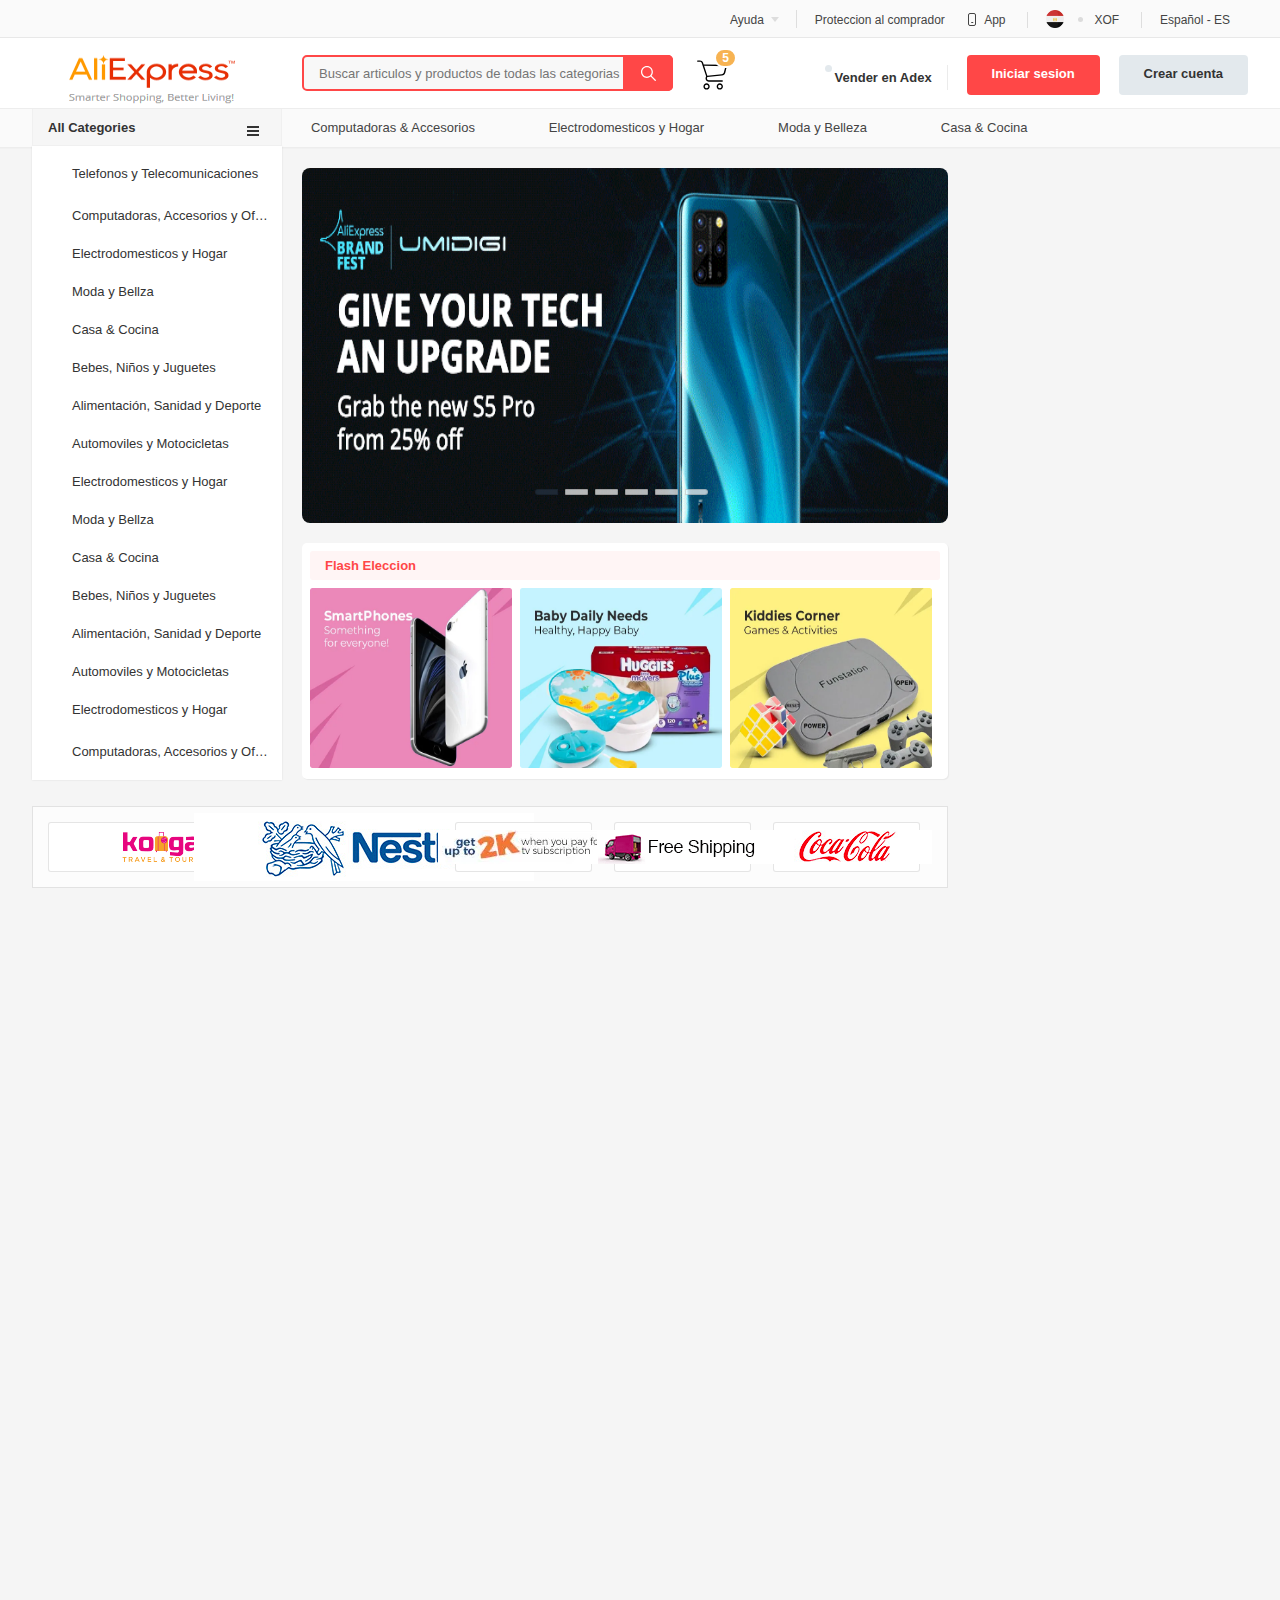
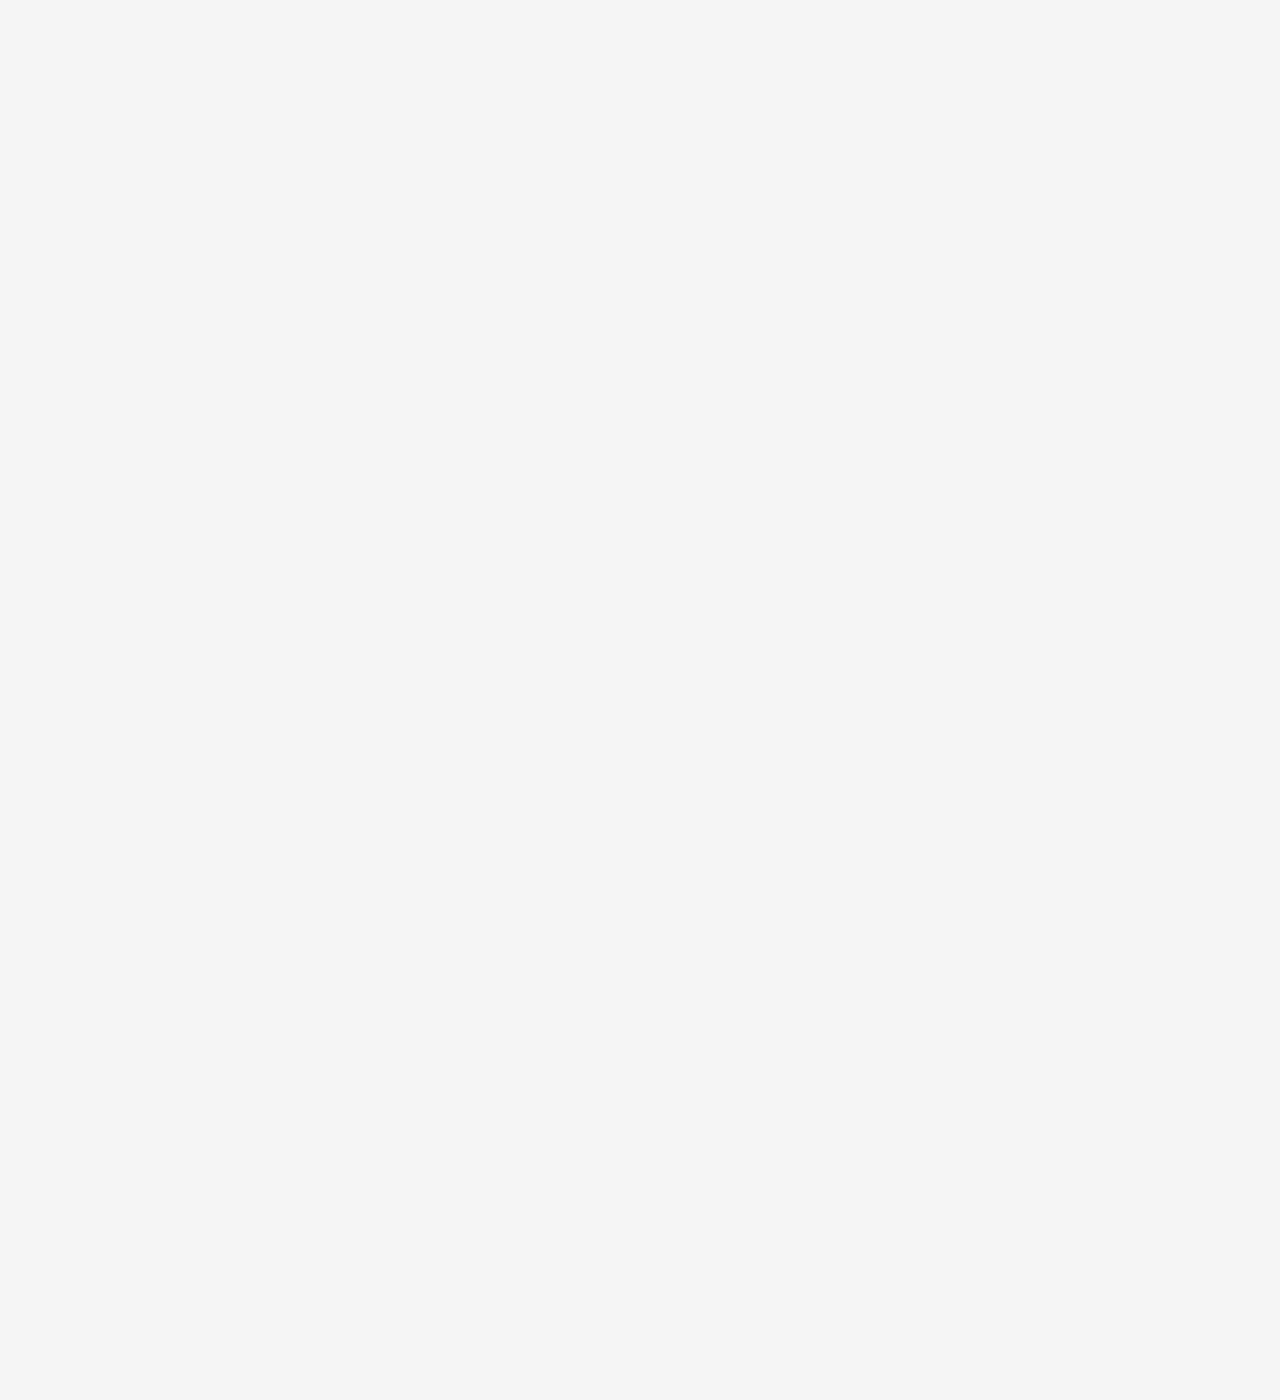
==== index.html @ 58e3383e "version 1.0" ====
<!DOCTYPE html>
<html lang="es">
<head>
    <meta charset="UTF-8">
    <meta name="viewport" content="width=device-width, initial-scale=1.0">
    <title>Compra Telefonos, electrodomesticos, Moda desde casa | Adex online shopping</title>
    <link rel="shortcut icon" href="img/logo_nav.png" type="image/x-icon">
    <link rel="stylesheet" href="index.css">
    <link rel="stylesheet" href="css/header.css">
</head>
<body>
    <div class="secHead">
        <div class="topPub">
            <a href="#"><img src="img/ads.webp" alt=""></a>
        </div>
        <header>
            <div class="headerTop">
                <div class="wrapper">
                    <ul class="itemList">
                        <li class="ouner" id="help"><!--<a href="#" id="sell">Vender en Aldex</a>--><a href="#" class="help">Ayuda</a>
                            <div class="wrap-help">
                                <ul>
                                    <a href="#">Atencion al cliente</a>
                                    <a href="#">Preguntas</a>
                                </ul>
                            </div>
                        </li>
                        <li class="ouner none">
                            <a href="#" class="item">Proteccion al comprador</a>
                            <a href="#" class="item"><span class="glyph-phone"></span>App</a>
                        </li>
                        <li class="ouner country"><img src="img/flag/egypt.png" class="flag" alt=""><span class="spt"></span><span class="spa">XOF</span>
                            <div class="wrap-devise">
                                <form action="">
                                    <div class="input-group">
                                        <label for="country">Comprar para</label>
                                        <div class="input">Egipto</div>
                                        
                                    </div>
                                    <div class="input-group">
                                        <label for="country">Divisa</label>
                                        <div class="input">XAF - CFA Franco CEMA</div>
                                        <div class="scroll-content">
                                            <input type="text" placeholder="Buscar">
                                            <ul>
                                                <li>USD (Dollar)</li>
                                                <li>EUR (Euro)</li>
                                                <li>XAF (CFA Franco CEMAC)</li>
                                                <li>XOF (CFA Franco BCEAO)</li>
                                                <li>NYA (Nayra)</li>
                                                <li>GBP (Libras)</li>
                                                <li>YEN (Yennes)</li>
                                                <li>RUB (Rublos)</li>
                                            </ul>
                                        </div>
                                    </div>
                                    <div class="input-group">
                                        <input type="submit" id="Guardar">
                                    </div>
                                </form>
                            </div>
                        </li>
                        <li class="ouner lang-show">Español - ES
                            <div class="wrap-lang">
                                <h3>Cambiar idioma</h3>
                                <ul>
                                    <li class="active"><span class="radio"></span>Español - ES</li>
                                    <li><span class="radio"></span>Français - FR</li>
                                    <li><span class="radio"></span>Português - PT</li>
                                    <li><span class="radio"></span>English - EN</li>
                                </ul>
                                <p><a href="#">No encuentro mi idioma</a></p>
                            </div>
                        </li>
                        <div class="cap-lang"></div>
                    </ul>
                </div>
            </div>
            <div class="headerContent">
                <div class="wrapper">
                    <div class="flex">
                        <div class="logotipo"><a href="#"><img src="img/aliexpress.PNG" alt=""></a></div>
                        <div class="searchBar">
                            <div class="input-group">
                                <input type="text" placeholder="Buscar articulos y productos de todas las categorias">

                                <span class="label">
                                    <svg xmlns="http://www.w3.org/2000/svg" viewBox="0 0 511.999 511.999">
                                        <path fill="rgb(255,255,255)" d="M508.874,478.708L360.142,329.976c28.21-34.827,45.191-79.103,45.191-127.309c0-111.75-90.917-202.667-202.667-202.667
                                            S0,90.917,0,202.667s90.917,202.667,202.667,202.667c48.206,0,92.482-16.982,127.309-45.191l148.732,148.732
                                            c4.167,4.165,10.919,4.165,15.086,0l15.081-15.082C513.04,489.627,513.04,482.873,508.874,478.708z M202.667,362.667
                                            c-88.229,0-160-71.771-160-160s71.771-160,160-160s160,71.771,160,160S290.896,362.667,202.667,362.667z"/>
                                    </svg>
                                </span>
                            </div>
                        </div>
                        <div class="buttons">
                            <a href="#" id="carrito">
                                <span class="badge"><span>5</span></span>
                                <svg xmlns="http://www.w3.org/2000/svg" viewBox="0 0 450.391 450.391">
                                    <path d="M143.673,350.322c-25.969,0-47.02,21.052-47.02,47.02c0,25.969,21.052,47.02,47.02,47.02
                                        c25.969,0,47.02-21.052,47.02-47.02C190.694,371.374,169.642,350.322,143.673,350.322z M143.673,423.465
                                        c-14.427,0-26.122-11.695-26.122-26.122c0-14.427,11.695-26.122,26.122-26.122c14.427,0,26.122,11.695,26.122,26.122
                                        C169.796,411.77,158.1,423.465,143.673,423.465z"/>
                                    <path d="M342.204,350.322c-25.969,0-47.02,21.052-47.02,47.02c0,25.969,21.052,47.02,47.02,47.02s47.02-21.052,47.02-47.02
                                        C389.224,371.374,368.173,350.322,342.204,350.322z M342.204,423.465c-14.427,0-26.122-11.695-26.122-26.122
                                        c0-14.427,11.695-26.122,26.122-26.122s26.122,11.695,26.122,26.122C368.327,411.77,356.631,423.465,342.204,423.465z"/>
                                    <path d="M448.261,76.037c-2.176-2.377-5.153-3.865-8.359-4.18L99.788,67.155L90.384,38.42
                                        C83.759,19.211,65.771,6.243,45.453,6.028H10.449C4.678,6.028,0,10.706,0,16.477s4.678,10.449,10.449,10.449h35.004
                                        c11.361,0.251,21.365,7.546,25.078,18.286l66.351,200.098l-5.224,12.016c-5.827,15.026-4.077,31.938,4.702,45.453
                                        c8.695,13.274,23.323,21.466,39.184,21.943h203.233c5.771,0,10.449-4.678,10.449-10.449c0-5.771-4.678-10.449-10.449-10.449
                                        H175.543c-8.957-0.224-17.202-4.936-21.943-12.539c-4.688-7.51-5.651-16.762-2.612-25.078l4.18-9.404l219.951-22.988
                                        c24.16-2.661,44.034-20.233,49.633-43.886l25.078-105.012C450.96,81.893,450.36,78.492,448.261,76.037z M404.376,185.228
                                        c-3.392,15.226-16.319,26.457-31.869,27.69l-217.339,22.465L106.58,88.053l320.261,4.702L404.376,185.228z"/>
                                </svg>
                            </a>
                            <ul>
                                <a href="#" id="deseos">Vender en Adex</a>
                                <a href="#" id="loggin">Iniciar sesion</a>
                                <a href="#" id="signup">Crear cuenta</a>
                            </ul>
                        </div>
                    </div>
                </div>
            </div>
            <div class="headerBottom">
                <div class="wrapper">
                    <ul>
                        <li>XXX</li>
                        <li>Computadoras & Accesorios</li>
                        <li>Electrodomesticos y Hogar</li>
                        <li>Moda y Belleza</li>
                        <li>Casa & Cocina</li>
                        <li>Alimentación, Sanidad y Deporte</li>
                    </ul>
                </div>
            </div>
        </header>
        <section class="all-wrap">
            <div class="wrapper">
                <div class="flex">
                    <div class="menu-cat">
                        <h3>All Categories</h3>
                        <ul>
                            <li><a href="#">Telefonos y Telecomunicaciones</a></li>
                            <li><a href="#">Computadoras, Accesorios y Oficina</a></li>
                            <li><a href="#">Electrodomesticos y Hogar</a></li>
                            <li><a href="#">Moda y Bellza</a></li>
                            <li><a href="#">Casa & Cocina</a></li>
                            <li><a href="#">Bebes, Niños y Juguetes</a></li>
                            <li><a href="#">Alimentación, Sanidad y Deporte</a></li>
                            <li><a href="#">Automoviles y Motocicletas</a></li>
                            <li><a href="#">Electrodomesticos y Hogar</a></li>
                            <li><a href="#">Moda y Bellza</a></li>
                            <li><a href="#">Casa & Cocina</a></li>
                            <li><a href="#">Bebes, Niños y Juguetes</a></li>
                            <li><a href="#">Alimentación, Sanidad y Deporte</a></li>
                            <li><a href="#">Automoviles y Motocicletas</a></li>
                            <li><a href="#">Electrodomesticos y Hogar</a></li>
                            <li><a href="#">Computadoras, Accesorios y Oficina</a></li>
                        </ul>
                    </div>
                    <div class="badCent">
                        <div class="bgImage"><div class="pointers" id=pointers><div id="cursores"><span class="active"></span><span></span><span></span><span></span></div></div><img id="imgsSlide" src="img/puma.webp" alt="">
                            <span class="prevShow">
                                <svg height="79" viewBox="0 0 79 79" width="79"><defs><circle cx="28.5" cy="28.5" id="b" r="28.5"></circle><filter filterUnits="objectBoundingBox" height="161.4%" id="a" width="161.4%" x="-30.7%" y="-27.2%"><feOffset dy="2" in="SourceAlpha" result="shadowOffsetOuter1"></feOffset><feGaussianBlur in="shadowOffsetOuter1" result="shadowBlurOuter1" stdDeviation="5.5"></feGaussianBlur><feColorMatrix in="shadowBlurOuter1" values="0 0 0 0 0 0 0 0 0 0 0 0 0 0 0 0 0 0 0.238337862 0"></feColorMatrix></filter></defs><g fill="none" fill-rule="evenodd"><g transform="matrix(-1 0 0 1 68 9)"><use fill="rgba(0,0,0,.4)" filter="url(#a)" xlink:href="#b"></use><use fill="rgba(255,255,255,.75)" xlink:href="#b"></use></g><path d="M42.326 46.316a.668.668 0 0 0 0-.9L34.92 37.51l7.406-7.924a.668.668 0 0 0 0-.899.568.568 0 0 0-.84 0l-7.812 8.358a.671.671 0 0 0 0 .9l7.812 8.356a.556.556 0 0 0 .84.016z" fill="#7E859B" fill-rule="nonzero" stroke="#7E859B" stroke-width="3"></path></g></svg>
                            </span>
                            <span class="nextShow">
                                <svg height="79" viewBox="0 0 79 79" width="79"><defs><circle cx="28.5" cy="28.5" r="28.5"></circle><filter filterUnits="objectBoundingBox" height="161.4%" width="161.4%" x="-30.7%" y="-27.2%"><feOffset dy="2" in="SourceAlpha" result="shadowOffsetOuter1"></feOffset><feGaussianBlur in="shadowOffsetOuter1" result="shadowBlurOuter1" stdDeviation="5.5"></feGaussianBlur><feColorMatrix in="shadowBlurOuter1" values="0 0 0 0 0 0 0 0 0 0 0 0 0 0 0 0 0 0 0.238337862 0"></feColorMatrix></filter></defs><g fill="none" fill-rule="evenodd"><g transform="translate(11 9)"><use fill="rgba(0,0,0,.4)" filter="url(#a)" xlink:href="#b"></use><use fill="rgba(255,255,255,.75)" xlink:href="#b"></use></g><path d="M36.674 46.316a.668.668 0 0 1 0-.9l7.406-7.907-7.406-7.924a.668.668 0 0 1 0-.899.568.568 0 0 1 .84 0l7.812 8.358a.671.671 0 0 1 0 .9l-7.812 8.356a.556.556 0 0 1-.84.016z" fill="#7E859B" fill-rule="nonzero" stroke="#7E859B" stroke-width="3"></path></g></svg>
                            </span>
                        </div>
                        <div class="flash-cat">
                            <h3>Flash Eleccion</h3>
                            <div class="flex">
                                <div class="item">
                                    <a href="#">
                                        <img src="img/phones.webp" alt="">
                                    </a>
                                </div>
                                <div class="item">
                                    <a href="#">
                                        <img src="img/wear.webp" alt="">
                                    </a>
                                </div>
                                <div class="item">
                                    <a href="#">
                                        <img src="img/games.webp" alt="">
                                    </a>
                                </div>
                                <!-- <div class="item">
                                    <a href="#">
                                        <img src="img/fashion.webp" alt="">
                                    </a>
                                </div> -->
                            </div>
                        </div>
                    </div>
                    <div class="badRight">
                        <div class="form-login" style="display: none;">
                            <!-- <img class="ads" src="img/marketing.png" alt=""> -->
                            <!-- <svg xmlns="http://www.w3.org/2000/svg" viewBox="0 -87 463.83425 463">
                                <g transform="matrix(-1.44508, 1.76971e-16, 1.76971e-16, 1.44508, 652.494, 33.6865)">
                                    <path d="m375.835938 112.957031c-5.851563 0-11.691407.582031-17.425782 1.742188-4.324218-21.582031-18.304687-39.992188-37.933594-49.957031-19.625-9.964844-42.738281-10.382813-62.714843-1.136719-18.078125-49.796875-73.101563-75.507813-122.898438-57.429688s-75.507812 73.105469-57.429687 122.898438c-43.621094 1.378906-78.078125 37.484375-77.4257815 81.121093.6562495 43.640626 36.1835935 78.691407 79.8281255 78.761719h296c48.597656 0 88-39.398437 88-88 0-48.601562-39.402344-88-88-88zm0 0" />
                                </g>
                            </svg> -->
                            <h2>Empieza aquí! <label>Crea tu primer anuncio en Adex</label></h2>
                            <form action="">
                                <div class="input-g">
                                    <input type="text" placeholder="Coreo elect. o núm. de telf.">
                                </div>
                                <div class="input-g">
                                    <input type="submit" value="Comenzar">
                                    <svg version="1.1" id="Capa_1" xmlns="http://www.w3.org/2000/svg" viewBox="0 0 512 512">
                                        <path fill="#fff" d="M506.134,241.843c-0.006-0.006-0.011-0.013-0.018-0.019l-104.504-104c-7.829-7.791-20.492-7.762-28.285,0.068
                                            c-7.792,7.829-7.762,20.492,0.067,28.284L443.558,236H20c-11.046,0-20,8.954-20,20c0,11.046,8.954,20,20,20h423.557
                                            l-70.162,69.824c-7.829,7.792-7.859,20.455-0.067,28.284c7.793,7.831,20.457,7.858,28.285,0.068l104.504-104
                                            c0.006-0.006,0.011-0.013,0.018-0.019C513.968,262.339,513.943,249.635,506.134,241.843z"/>
                                    </svg>
                                </div>
                            
                            </form>
                        </div>
                    </div>
                </div>
                <div class="roller-brands">
                    <div class="flex">
                        <a href="#" class="item-brand"><img src="img/konga.webp" alt=""></a>
                        <a href="#" class="item-brand"><img src="img/nestle.webp" alt=""></a>
                        <a href="#" class="item-brand"><img src="img/2k.webp" alt=""></a>
                        <a href="#" class="item-brand"><img src="img/free.webp" alt=""></a>
                        <a href="#" class="item-brand"><img src="img/coca.webp" alt=""></a>
                        <!-- <a href="#" class="item-brand"><img src="img/store.webp" alt=""></a> -->
                    </div>
                </div>
            </div>
        </section>
    </div>
    <img src="img/gift.gi" alt="">

    <script src="js/slideshow.js"></script>
</body>
</html>
---- css/header.css ----
:root{
    --font: arial, sans-serif, helvetica;
    --maxW: 1440px;
    /* --pubTop: 42px; */
    --pubTop: 0px;
    --headTop: 38px;
    --principal: rgb(255, 71, 71);
    --colRight: 300px;
}
*{
    padding: 0;
    margin: 0;
    box-sizing: border-box;
}
ul,li,ol,dl{
    list-style: none;
}
a{
    text-decoration: none;
}
body{
    background: #f5f5f5;
    font-size: 14px;
    font-family: var(--font);
    height: 3000px;
}
.secHead .topPub{
    width: 100%;
    --height: var(--pubTop);
    height: var(--height);
    overflow: hidden;
    display: none;
}
.secHead .topPub img{
    width: 100%;
    height: var(--height);
}
.secHead header{
    background: #fff;
}
.wrapper{
    width: 95%;
    max-width: var(--maxW);
    margin: 0 auto;  
}
.secHead header .headerTop{
    height: var(--headTop);
    background: rgb(250,250,250);
    padding: 10px 0;
    border-bottom: 1px solid rgba(0,0,0,.07);
}
.secHead header .headerTop .itemList{
    text-align: right;
}
.secHead header .headerTop .itemList .ouner{
    padding: 1px 18px;
    border-left: 1px solid rgba(0,0,0,.11);
    font-size: 12px;
    position: relative;
    display: inline-block;
    color: #444;
    cursor: pointer;
    transition: color .2s ease;
}
.secHead header .headerTop .itemList .ouner:first-child{
    border-left: none;
}
.secHead header .headerTop .itemList .ouner #sell{
    --color: #ff0091;
    display: inline-block;
    width: 110px;
    text-align: center;
    transform: translateX(-100%);
    left: 0;
    top: -4px;
    font-size: 11px;
    border-radius: 2px;
    margin-right: 12px;
    padding: 3px 7px;
    border: 1px solid var(--color);
    color: var(--color);
    position: absolute;
    transition: all .3s ease;
}
.secHead header .headerTop .itemList .ouner #sell:hover{
    background: rgba(237, 1, 127,.1);
}
.secHead header .headerTop .itemList .ouner .help{
    position: relative;
    padding-right: 10px;
    color: #444;
}
.secHead header .headerTop .itemList .ouner#help{
    height: 38px;
}
.secHead header .headerTop .itemList .ouner#help:hover .wrap-help{
    display: inline-block;
    opacity: 1;
}
.secHead header .headerTop .itemList .ouner#help:hover .help{
    color: #ff4747;
}
.secHead header .headerTop .itemList .ouner#help:hover .help::before{
    border-top: none;
    border-bottom: 5px solid #ddd;;
}
.secHead header .headerTop .itemList .ouner .help::before{
    content:"";
    width: 0;
    height: 0;
    border-top: 5px solid #ddd;
    border-left: 4px solid transparent;
    border-right: 4px solid transparent;
    position: absolute;
    right: -5px;
    top: 4px;
}
.secHead header .headerTop .itemList .ouner.none:hover{
    color: #444;
    cursor: default;
}
.secHead header .headerTop .itemList .ouner.none .item{
    margin-right: 20px;
    position: relative;
    color: #444;
}
.secHead header .headerTop .itemList .ouner.none .item .glyph-phone{
    width: 8px;
    height: 13px;
    border: 0.5px solid #444;
    display: inline-block;
    margin-right: 8px;
    border-radius: 2px;
    position: relative;
    top: 2px;
}
.secHead header .headerTop .itemList .ouner.none .item .glyph-phone::before{
    content:"";
    display: inline-block;
    width: 1.5px;
    height: 1.5px;
    background: #444;
    position: absolute;
    left: 50%;
    transform: translateX(-50%);
    bottom: 2px;
}
.secHead header .headerTop .itemList .ouner.none .item:hover .glyph-phone{
    border-color: #ff4747;
}
.secHead header .headerTop .itemList .ouner.none .item:hover .glyph-phone::before{
    background: #ff4747;
}
.secHead header .headerTop .itemList .ouner.none .item:hover{
    color: #ff4747;
    cursor: pointer;
}
.secHead header .headerTop .itemList .ouner.none .item:last-child{
    margin-right: 0;
}
.secHead header .headerTop .itemList .ouner:hover{
    color: #ff4747;
}
.secHead header .headerTop .itemList .ouner.country{
    padding-left: 39px;
}
.secHead header .headerTop .itemList .ouner img.flag{
    height: 18px;
    position: absolute;
    left: 18px;
    top: -2px;
}
.secHead header .headerTop .itemList .ouner.country > img,
.secHead header .headerTop .itemList .ouner.country > span{
    z-index: 7;
}
.secHead header .headerTop .itemList .ouner.country > .spa{
    position: relative;
}
.secHead header .headerTop .itemList .ouner.country::before{
    content: "";
    width: 100%;
    background: #fff;
    height: 40px;
    top: -10px;
    box-shadow: -1px 0px 2px rgba(0,0,0,.06), 1px -1px 2px rgba(0,0,0,.07);
    position: absolute;
    right: 0;
    z-index: 6;
    display: none;
}
.wrap-help{
    width: 160px;
    background: #fff;
    display: inline-block;
    padding: 15px 15px;
    padding-bottom: 0;
    box-shadow: 0 0 2px rgba(0,0,0,.2);
    border-radius: 4px;
    overflow: hidden;
    position: absolute;
    text-align: left;
    left: 0;
    opacity: 0;
    display: none;
    transition: opacity .3s ease;
    z-index: 7;
    top:  29px;
    cursor: pointer;
}
.wrap-help a{
    display: block;
    margin-bottom: 18px;
    font-size: 13px;
    color: #222;
}
.wrap-help a:hover{
    color: #ff4747;
}
.secHead header .headerTop .itemList .ouner.lang-show:hover ~ .cap-lang{
    display: block;
    opacity: 1;
}
.secHead header .headerTop .itemList .ouner.lang-show:hover .wrap-lang{
    display: block;
    opacity: 1;
}
.secHead header .headerTop .itemList .ouner .wrap-devise{
    width: 240px;
    background: #fff;
    border-radius: 3px;
    box-shadow: 0 0 3px rgba(0,0,0,.2);
    text-align: left;
    position: absolute;
    cursor: default;
    padding: 15px 0;
    z-index: 5;
    right: 0;
    top: 30px;
    display: none;
}
.secHead header .headerTop .itemList .ouner .wrap-devise .input-group{
    margin: 20px 15px;
}
.secHead header .headerTop .itemList .ouner .wrap-devise .input-group label{
    display: block;
    font-size: 11px;
    font-weight: bold;
    color: #000;
    margin-bottom: 8px;
}
.secHead header .headerTop .itemList .ouner .wrap-devise .input-group .input{
    width: 100%;
    height: 33px;
    border: 1px solid #ccc;
    border-radius: 4px;
    display: flex;
    align-items: center;
    cursor: pointer;
    padding: 0 10px;
    font-size: 12px;
    color: #000;
    position: relative;
}
.secHead header .headerTop .itemList .ouner .wrap-devise .input-group .input::before{
    content:"";
    width: 0;
    height: 0;
    border-top: 5px solid rgb(227, 233, 237);
    border-left: 4px solid transparent;
    border-right: 4px solid transparent;
    position: absolute;
    right: 10px;
    transform: scale(1.1);
    top: 13px;
}
.secHead header .headerTop .itemList .ouner .wrap-devise .input-group .scroll-content{
    position: absolute;
    width: calc(100% - 30px);
    max-height: 150px;
    background: #fff;
    overflow: hidden;
    border: 1px solid #ccc;
    border-top: none;
    border-radius: 0 0 2px 2px;
    display: none;
}
.secHead header .headerTop .itemList .ouner .wrap-devise .input-group .scroll-content input{
    width: 100%;
    height: 30px;
    font-size: 12px;
    padding: 5px 10px;
    border: none;
    border-bottom: 1px solid #ccc;
}
.secHead header .headerTop .itemList .ouner
.wrap-devise .input-group .scroll-content ul{
    max-height: calc(150px - 30px);
    overflow-y: auto;
    padding: 5px 0;
}
.secHead header .headerTop .itemList .ouner
.wrap-devise .input-group .scroll-content ul li{
    color: #333;
    font-size: 12px;
    padding: 7px 8px;
    padding-bottom: 4px;
    color: #333;
    cursor: pointer;
}
.secHead header .headerTop .itemList .ouner .wrap-devise .input-group .scroll-content ul li:hover{
    color: #000;
    background: rgb(249, 249, 249);
}
.secHead header .headerTop .itemList .ouner .wrap-devise .input-group input[type=submit]{
    display: block;
    height: 34px;
    border-radius: 4px;
    font-size: 12px;
    font-weight: bold;
    border: none;
    background: var(--principal);
    width: 100%;
    color: #fff;
}
.spt{
    display: inline-block;
    margin: 0 11px;
    width: 5px;
    height: 5px;
    background: rgb(220,220,220);
    border-radius: 50%;
    position: relative;
    top: -2px;
}
.cap-lang{
    width: 100%;
    --spaces: calc(100vh - (var(--pubTop) + var(--headTop)));
    height: var(--spaces);
    position: fixed;
    top: calc(var(--pubTop) + var(--headTop));
    left: 0;
    background: rgba(0,0,0,.4);
    transition: opacity .3s ease;
    display: none;
    z-index: 4;
}
.cap-lang:hover{
    cursor: default;
}
.wrap-lang{
    width: 220px;
    background: #fff;
    padding: 20px 15px;
    border-radius: 2px;
    text-align: left;
    z-index: 5;
    position: absolute;
    margin-top: 15px;
    right: 0;
    /* transform: translateX(-100%); */
    display: none;
    transition: opacity .3s ease;
    cursor: default;
}
.wrap-lang::before{
    content:"";
    width: 120px;
    height: 20px;
    background: transparent;
    position: absolute;
    top: -20px;
    right: 0;
}
.wrap-lang h3{
    font-size: 13px;
    color: #333;
    padding-bottom: 5px;
}
.wrap-lang li{
    margin: 12px 0;
    position: relative;
    font-size: 12.6px;
    padding-left: 26px;
    transition: color .2s ease;
    cursor: pointer;
    --color: #333;
    color: var(--color);
}
.wrap-lang li:hover{
    --color: #e47911;
    text-decoration: underline;
}
.wrap-lang li::before,.wrap-lang li::after{
    content: "";
    display: inline-block;
    position: absolute;
    width: 14px;
    height: 14px;
    border-radius: 50%;
    left: 0;
    border: 1px solid #222;
}
.wrap-lang li::after{
    width: 6px;
    height: 6px;
    background: #e47911;
    border: none;
    left: 5px;
    top: 5px;
    opacity: 0;
    transition: opacity .3s ease;
}
.wrap-lang li.active{
    padding-bottom: 15px;
    border-bottom: 1px solid rgba(0,0,0,.08);
}
.wrap-lang li.active::after{
    opacity: 1;
}
.wrap-lang li:hover::after{
    opacity: 1;
}
.wrap-lang p{
    text-align: center;
    padding: 7px 0;
    border-top: 1px solid rgba(0,0,0,.07);
    border-bottom: 1px solid rgba(0,0,0,.07);
    margin-top: 15px;
}
.wrap-lang p a{
    font-size: 12px;
    color: #0066C0;
}
header .headerContent{
    --height: 70px;
    height: var(--height);
    overflow: hidden;
    background: rgb(35, 47, 62);
    background-color: #fff;
    --logo: 250px;
    --buttons: 575px;
}
header .headerContent .logotipo{
    width: var(--logo);
    margin-right: 20px;
    height: 100%;
    display: flex;
    align-items: center;
    justify-content: center;
    padding: 0 15px;
}
header .headerContent .logotipo img{
    /* height: 55px; */
    width: 190px;
    height: 70px;
    position: relative;
    top: 7px;
}
header .headerContent .searchBar{
    width: calc(100% - (var(--logo) + 20px + var(--buttons)));
    display: flex;
    height: var(--height);
    align-items: center;
    justify-content: center;
}
header .headerContent .searchBar .input-group{
    position: relative;
    --radius: 5px;
    width: 100%; 
    --color: var(--principal);/*rgb(255, 71, 71)*/
    /* overflow: hidden; */
    height: 36px;
}
header .headerContent .searchBar .input-group .label{
    width: 50px;
    height: 36px;
    background-color: var(--color);
    position: absolute;
    right: 0;
    top: 0;
    border-radius: 0 var(--radius) var(--radius) 0;
    display: flex;
    align-items: center;
    justify-content: center;
}
header .headerContent .searchBar .input-group .label svg{
    width: 15px;
}
header .headerContent .searchBar .input-group input{
    display: block;
    width: 100%;
    height: 100%;
    border: 2px solid var(--color);
    color: #333;
    border-radius: var(--radius);
    font-size: 13px;
    background: rgb(248, 248, 248);
    padding: 7px 15px;
}
header .headerContent .searchBar .input-group input:focus{
    box-shadow: inset 0 0 2px rgba(0,0,0,.1);
}
header .headerContent .searchBar .input-group input::before{
    content: "";
    display: block;
    width: calc(100% - 2px);
    height: calc(100% - 2px);
    border: 2px solid rgb(255, 71, 71);
    position: absolute;
    border-radius: 3px;
    top: 0;
    left: 0;
    opacity: 0;
}
header .headerContent .buttons{
    width: var(--buttons);
    height: 100%;
    position: relative;
}
header .headerContent .buttons ul{
    float: right;
}
header .headerContent .buttons #carrito{
    position: absolute;
    left: 24px;
    top: 22px;
}
header .headerContent .buttons #carrito .badge{
    display: block;
    position: absolute;
    top: -12px;
    right: -10px;
    border-radius: 50px;
    /* border: 1px dashed rgb(247, 179, 82); */
}
header .headerContent .buttons #carrito .badge span{
    display: block;
    border-radius: 50px;
    padding: 1px 6px;
    background: rgb(247, 179, 82);
    color: #fff;
    font-weight: bold;
    border: 2px solid #fff;
    font-size: 12px;
}
header .headerContent .buttons #carrito svg{
    width: 30px;
}
header .headerContent .buttons ul > a{
 display: inline-block;
}
header .headerContent .buttons a#signup,
header .headerContent .buttons a#loggin{
    height: 40px;
    padding: 11px 25px;
    font-size: 13px;
    font-weight: bold;
    color: rgb(51,51,51);
    background: rgb(227, 233, 237);
    overflow: hidden;
    margin: 17px 0;
    margin-left: 15px;
    border-radius: 4px;
}
header .headerContent .buttons a#deseos{
    font-size: 13px;
    color: rgb(51,51,51);
    padding: 5px 15px;
    border-right: 1px solid rgba(0,0,0,.08);
    position: relative;
    top: -30px;
    font-weight: bold;
}
header .headerContent .buttons a#deseos::before{
    content: "";
    display: block;
    width: 7px;
    height: 7px;
    border-radius: 50%;
    position: absolute;
    left: 5px;
    top: 0px;
    background: rgb(227, 233, 237);
}
header .headerContent .buttons a#cart{
    position: relative;
    top: -22px;
    margin: 0 15px;
}
header .headerContent .buttons a#cart .badge{
    display: block;
    padding: 1px 6px;
    background: rgb(255, 71, 71);
    color: #fff;
    font-weight: bold;
    font-size: 12px;
    position: absolute;
    top: -10px;
    right: -8px;
    border-radius: 50px;
}
header .headerContent .buttons a#cart svg{
    width: 25px;
}
header .headerContent .buttons a#cart svg path{
    fill: rgba(36, 63, 82,.9);
}
header .headerContent .buttons a#loggin{
    background: var(--principal);
    color: #fff;
}

.flex{
    display: flex;
    flex-wrap: wrap;
}
header .headerContent img{
    height: 70px;
}
header .headerBottom{
    height: 40px;
    background: #fafafa;
    border-top: 1px solid rgba(0,0,0,.05);
    border-bottom: 1px solid rgba(0,0,0,.05);
    overflow: hidden;
}
header{
    box-shadow: 0 0 1px rgba(0,0,0,.1);
}
header .headerBottom ul li{
    --color: #444;
    display: inline-block;
    color: var(--color);
    height: 46px;
    font-size: 13px;
    padding: 13.5px 25px;
    padding-right: 45px;
    transition: all .3s ease;
    position: relative;
    top: -3px;
}

header .headerBottom ul li:first-child{
    width: 250px;
    color: transparent;
    visibility: hidden;
    opacity: 0;
}
header .headerBottom ul li:hover{
    background: rgba(255,255,255,.9);
    cursor: pointer;
    box-shadow: inset 0 0 1.5px rgba(0,0,0,.2);
    --color: #f79400;
}
.all-wrap{
    margin-top: 20px;
}

.bgImage{
    width: 100%;
    height: 355px;
    overflow: hidden;
    position: relative;
    cursor: pointer;
    /* background: #232f3e; */
}
.bgImage .nextShow, .bgImage .prevShow{
    position: absolute;
    display: block;
    top: 50%;
    transform: translateY(-50%);
    --size: 57px;
    width: var(--size);
    height: var(--size);
    border-radius: 50%;
    cursor: pointer;
    opacity: 0;
    transition: all .8s ease;
    overflow: hidden;
    box-shadow: 0 0 10px 1px rgba(0,0,0,.2);
}
.bgImage .nextShow svg, .bgImage .prevShow svg{
    position: absolute;
    left: -11px;
    top: -9px;
}
.bgImage:hover .nextShow, .bgImage:hover .prevShow{
    opacity: 1;
}
.bgImage .nextShow use, .bgImage .prevShow circle{
    box-shadow: 0 0 3px rgba(0,0,0,.9);
}
.menu-cat{
    width: 250px;
    margin-right: 20px;
    border-radius: 1px;
    position: relative;
    top: -59px;
}
.menu-cat h3{
    font-weight: bold;
    background: #f6f6f6;
    font-size: 13px;
    position: relative;
    --color: #333;
    color: var(--color);
    padding: 10.5px 15px;
    border-bottom: 0.5px solid rgba(0,0,0,.025);
    border-left: 0.5px solid rgba(0,0,0,.025);
    border-right: 0.5px solid rgba(0,0,0,.025);

    position: relative;
    top: 0px;
    z-index: 2;
}
.menu-cat h3::before{
    content:"";
    display: inline-block;
    width: 12px;
    height: 2px;
    background: var(--color);
    position: absolute;
    right: 22px;
    top: 17px;
    box-shadow: 0 4px 0px 0px var(--color),
        0 8px 0px 0px var(--color);
}
.menu-cat li a{
    display: block;
    padding: 11px 12px;
    font-size: 13px;
    position: relative;
    padding-left: 40px;
    overflow: hidden;
    white-space: nowrap;
    text-overflow: ellipsis;
    --color: rgb(51,51,51);
    color: var(--color);
    height: 38px;
}
.menu-cat li a:hover{
    --color: rgb(255, 80, 72);
    color: #222;
    box-shadow: inset 0 0 2px rgba(0,0,0,.1);
    background: rgb(252, 252, 252);
    font-weight: bold;
}
.menu-cat li a:hover::before{
    content:"";
    width: 4px;
    height: 100%;
    position: absolute;
    left: 0;
    top: 0;
    background: var(--color);
}
.menu-cat ul{
    box-shadow: 0 0 2px rgba(0,0,0,.1);
    background: white;
}
.menu-cat li:first-child a{
    padding: 15px 12px;
    padding-top: 20px;
    padding-left: 40px;
    height: 51px;
}
.menu-cat li:last-child a{
    padding-bottom: 20px;
    padding-top: 15px;
    height: 51px;
}
.bgImage .prevShow{
    left: 25px;
}
.bgImage .nextShow{
    right: 25px;
}
.bgImage img{
    width: 100%;
    height: 100%;
    border-radius: 8px;
    transition: all .3s ease;
}
.bgImage .pointers{
    position: absolute;
    width: 100;
    bottom: 25px;
    padding-left: 50%;
}
.bgImage .pointers > div{
    display: inline-block;
    transform: translateX(-50%);
}
.bgImage .pointers > div >span{
    width: 23px;
    height: 6px;
    background: rgba(255,255,255,.7);
    display: inline-block;
    border-radius: 1px;
    margin-right: 7px;
    overflow: hidden;
    border: 1px solid rgba(0,0,0,.15);
    position: relative;
}
.bgImage .pointers > div >span.active{
    background: rgba(35, 47, 62,.8);
}
.bgImage .pointers > div >span:hover::before{
    content: "";
    width: 100%;
    height: 100%;
    background: rgba(0,0,0,.05);
    position: absolute;
    left: 0;
    top: 0;
}
.bgImage .pointers > div >span:first-child{
    border-top-left-radius: 18px;
    border-bottom-left-radius: 18px;
}
.bgImage .pointers > div >span:last-child{
    border-top-right-radius: 18px;
    border-bottom-right-radius: 18px;
}
.badCent{
    width: calc(100% - (250px + 300px + 20px));
}
.badCent .flash-cat{
    width: calc(100% + 0px);
    margin-top: 20px;
    background: #fff;
    height: 236px;
    padding: 8px;
    padding-right: -8px;
    border-radius: 5px;
    box-shadow: 1px 1px 1px rgba(0,0,0,.05);
    border-radius: 5px;
}
.badCent .flash-cat h3{
    background: rgb(255, 245, 245);
    padding: 7px 15px;
    font-size: 13px;
    border-radius: 3px;
    color: rgb(255, 71, 71);
    margin-bottom: 8px;
    /* display: none; */
}
.badCent .flash-cat .item{
    width: calc(33.3333% - 8px);
    margin-right: 8px;
    height: 180px;
    overflow: hidden;
    border-radius: 2px;
    position: relative;
}
/* .badCent .flash-cat .item .before{
    width: 100%;
    height: 100%;
    display: flex;
    position: absolute;
    left: 0;
    font-size: 23px;
    font-weight: bold;
    background: var(--color);
    top: 0;
    opacity: 0;
    transition: all .3s ease;
    align-items: center;
    justify-content: center;
    color: var(--col);
} */
.badCent .flash-cat .item:hover{
    z-index: 1;
}
.badCent .flash-cat .item:hover .before{
    opacity: 1;
}
.badCent .flash-cat .item:hover img,
.badCent .flash-cat .item:hover .before{
    transform: scale(1.15);
    border-radius: 5px;
}
.badCent .flash-cat .flex .item:last-child{
    margin-right: 0;
}
.badCent .flash-cat .item img{
    width: 100%;
    height: 100%;
    display: block;
    border-radius: 2px;
    transition: all .3s ease;
}
.all-wrap .wrapper{
    position: relative;
}
.badRight{
    width: 280px;
    margin-left: 20px;
    
}
.badRight .form-login{
    width: 100%;
    --tema: rgb(255, 57, 78);
    min-height: 355px;
    background: rgb(252,252,252);
    border-radius: 5px;
    box-shadow: 0 0 2px 1px rgba(0,0,0,.027);
    position: relative;
    right: 0;
    padding: 20px;
    overflow: hidden;
}
.badRight>svg{
    width: 100%;
    position: absolute;
    bottom: -50px;
    left: 0;
}
.badRight img.ads{
    width: 60px;
    display: block;
    /* display: none; */
    position: absolute;
    bottom: 90px;
    left: 15px;
    z-index: 0;
    opacity: .9;
}


.badRight> a{
    display: block;
    height: 38px;
    background-color: #fff;
    border-radius: 50px;
}
.badRight a.kado img{
    width: 100%;
    height: 220px;
}

.badRight h2{
    font-size: 24px;
    text-align: center;
    color: rgb(55, 73, 87);
    position: relative;
    z-index: 1;
}
.badRight h2 label{
    display: block;
    font-size: 13px;
    color: rgb(163, 162, 162);
    font-weight: normal;
    margin-top: 5px;
    
}
.badRight form{
    margin: 30px 0;
    margin-bottom: 0;
    position: relative;
    z-index: 1;
}
.badRight input[type=text]{
    width: 100%;
    height: 50px;
    background: rgb(248,248,248);
    font-size: 13px;
    border-radius: 60px;
    border: 1px solid rgba(211, 211, 211,.5);
    padding: 17px 20px;
    position: relative;
    z-index: 1;
}
.badRight .input-g{
    margin: 30px 0;
    position: relative;
}
.badRight .input-g svg{
    width: 17px;
    position: absolute;
    right: 54px;
    top: 19px;
    z-index: 2;
}
.badRight>svg path{
    fill: rgb(235, 136, 185);
}
.badRight input[type=submit]{
    width: 100%;
    display: flex;
    align-items: center;
    justify-content: center;
    height: 50px;
    background: var(--tema);/*rgb(255, 71, 71)*/
    font-size: 15px;
    font-weight: bold;
    color: #fff;
    border-radius: 60px;
    border: 1px solid #ccc;
    border: none;
    cursor: pointer;
    position: relative;
    z-index: 1;
}
.roller-brands{
    margin-bottom: 20px;
    margin-top: -33px;
    margin-right: 20px;
    width: calc(100% - var(--colRight));
    padding: 15px;
    border: 1px solid rgba(0,0,0,.1);
    background: rgb(252, 252, 252);
}
.roller-brands .item-brand{
    width: calc(18% - 22px);
    margin-right: 22px;
    height: 50px;
    background-color: #fff;
    display: flex;
    align-items: center;
    justify-content: center;
    padding: 15px;
    border: 1px solid rgba(0,0,0,.1);
    border-radius: 3px;
}
.roller-brands .item-brand:last-child{
    margin-right: 0;
    width: 16.6666%;
}
.roller-brands .item-brand:nth-child(1){
    /* border: 1.5px solid red; */
    width: calc(28% - 22px);
}
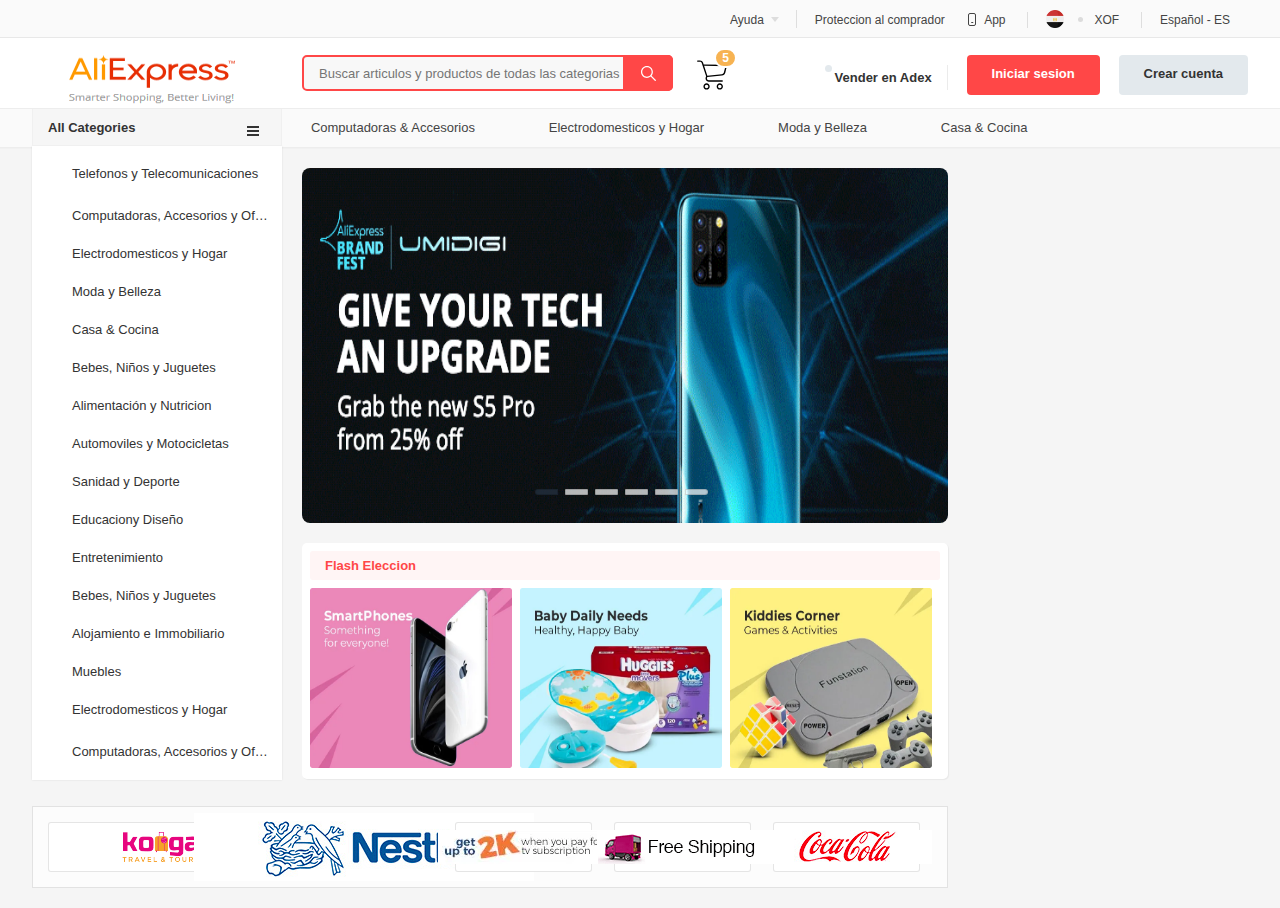
==== commit c62273dc: "version 1.0" ====
--- a/index.html
+++ b/index.html
@@ -5,7 +5,6 @@
     <meta name="viewport" content="width=device-width, initial-scale=1.0">
     <title>Compra Telefonos, electrodomesticos, Moda desde casa | Adex online shopping</title>
     <link rel="shortcut icon" href="img/logo_nav.png" type="image/x-icon">
-    <link rel="stylesheet" href="index.css">
     <link rel="stylesheet" href="css/header.css">
 </head>
 <body>
@@ -145,17 +144,17 @@
                             <li><a href="#">Telefonos y Telecomunicaciones</a></li>
                             <li><a href="#">Computadoras, Accesorios y Oficina</a></li>
                             <li><a href="#">Electrodomesticos y Hogar</a></li>
-                            <li><a href="#">Moda y Bellza</a></li>
+                            <li><a href="#">Moda y Belleza</a></li>
                             <li><a href="#">Casa & Cocina</a></li>
                             <li><a href="#">Bebes, Niños y Juguetes</a></li>
-                            <li><a href="#">Alimentación, Sanidad y Deporte</a></li>
+                            <li><a href="#">Alimentación y Nutricion</a></li>
                             <li><a href="#">Automoviles y Motocicletas</a></li>
-                            <li><a href="#">Electrodomesticos y Hogar</a></li>
-                            <li><a href="#">Moda y Bellza</a></li>
-                            <li><a href="#">Casa & Cocina</a></li>
+                            <li><a href="#">Sanidad y Deporte</a></li>
+                            <li><a href="#">Educaciony Diseño</a></li>
+                            <li><a href="#">Entretenimiento</a></li>
                             <li><a href="#">Bebes, Niños y Juguetes</a></li>
-                            <li><a href="#">Alimentación, Sanidad y Deporte</a></li>
-                            <li><a href="#">Automoviles y Motocicletas</a></li>
+                            <li><a href="#">Alojamiento e Immobiliario</a></li>
+                            <li><a href="#">Muebles</a></li>
                             <li><a href="#">Electrodomesticos y Hogar</a></li>
                             <li><a href="#">Computadoras, Accesorios y Oficina</a></li>
                         </ul>
@@ -235,7 +234,10 @@
             </div>
         </section>
     </div>
-    <img src="img/gift.gi" alt="">
+    <section id="modal-login">
+       <div class="content-form"></div>
+    </section>
+    <!-- <img src="img/gift.gif" alt=""> -->
 
     <script src="js/slideshow.js"></script>
 </body>
--- a/css/header.css
+++ b/css/header.css
@@ -1,5 +1,59 @@
+
+@font-face{
+   font-family:"open sans"; /*Nombre que uso para referenciar la fuente*/
+   src: url('fonts/OpenSans-Regular.ttf');
+}
+@font-face{
+   font-family:"open sans"; /*Nombre que uso para referenciar la fuente*/
+   font-style: italic;
+   src: url('fonts/OpenSans-Italic.ttf');
+}
+@font-face{
+   font-family:"open sans"; /*Nombre que uso para referenciar la fuente*/
+   font-weight: 300;
+   src: url('fonts/OpenSans-Light.ttf');
+}
+@font-face{
+   font-family:"open sans"; /*Nombre que uso para referenciar la fuente*/
+   font-weight: 300;
+   font-style: italic;
+   src: url('fonts/OpenSans-LightItalic.ttf');
+}
+@font-face{
+   font-family:"open sans"; /*Nombre que uso para referenciar la fuente*/
+   font-weight: bold;
+   src: url('fonts/OpenSans-Bold.ttf');
+}
+@font-face{
+   font-family:"open sans"; /*Nombre que uso para referenciar la fuente*/
+   font-weight: bold;
+   font-style: italic;
+   src: url('fonts/OpenSans-BoldItalic.ttf');
+}
+@font-face{
+   font-family:"open sans"; /*Nombre que uso para referenciar la fuente*/
+   font-weight: 600;
+   src: url('fonts/OpenSans-SemiBold.ttf');
+}
+@font-face{
+   font-family:"open sans"; /*Nombre que uso para referenciar la fuente*/
+   font-weight: 600;
+   font-style: italic;
+   src: url('fonts/OpenSans-SemiBoldItalic.ttf');
+}
+@font-face{
+   font-family:"open sans"; /*Nombre que uso para referenciar la fuente*/
+   font-weight: 800;
+   src: url('fonts/OpenSans-ExtraBold.ttf');
+}
+@font-face{
+   font-family:"open sans"; /*Nombre que uso para referenciar la fuente*/
+   font-weight: 800;
+   font-style: italic;
+   src: url('fonts/OpenSans-ExtraBoldItalic.ttf');
+}
 :root{
-    --font: arial, sans-serif, helvetica;
+    --font: "open sans", arial, sans-serif, helvetica;
     --maxW: 1440px;
     /* --pubTop: 42px; */
     --pubTop: 0px;
@@ -22,7 +76,6 @@
     background: #f5f5f5;
     font-size: 14px;
     font-family: var(--font);
-    height: 3000px;
 }
 .secHead .topPub{
     width: 100%;
@@ -740,7 +793,7 @@
     height: 38px;
 }
 .menu-cat li a:hover{
-    --color: rgb(255, 80, 72);
+    --color: rgb(255, 153, 0);
     color: #222;
     box-shadow: inset 0 0 2px rgba(0,0,0,.1);
     background: rgb(252, 252, 252);
@@ -1031,4 +1084,28 @@
 .roller-brands .item-brand:nth-child(1){
     /* border: 1.5px solid red; */
     width: calc(28% - 22px);
+}
+#modal-login{
+   width: 100%;
+   height: 100%;
+   background: rgba(0,0,0,.9);
+   position: fixed;
+   display: flex;
+   align-items: center;
+   justify-content: center;
+   left: 0;
+   top: 0;
+   z-index: 50;
+   display: none;
+}
+#modal-login .content-form{
+   width: 380px;
+   min-height: 450px;
+   border-radius: 5px;
+   background: #fff;
+   padding: 25px;
+   position: relative;
+   top: -40px;
+   transition: all .3s ease;
+   transform: scale(.5);
 }